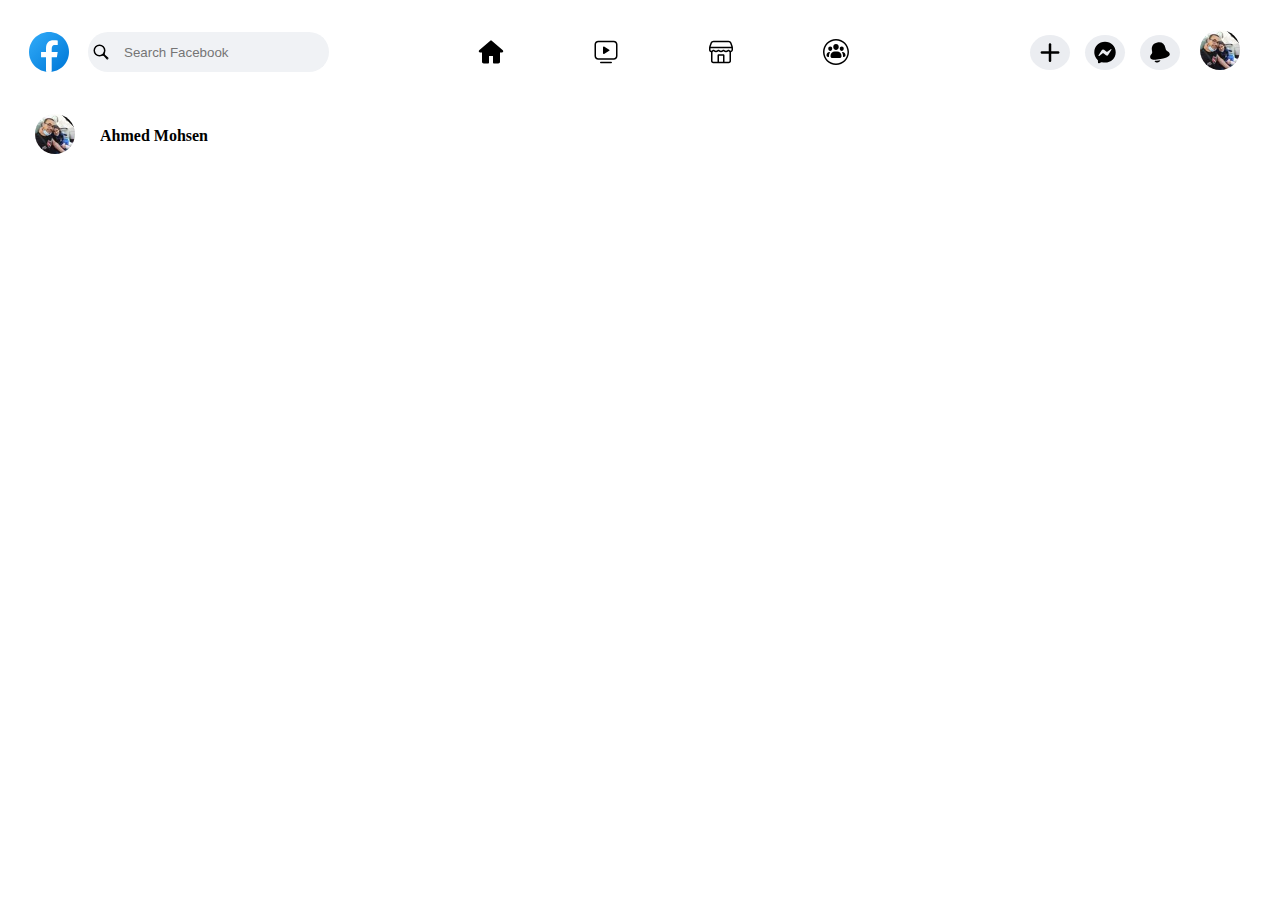
==== facebook.html @ ecd32bcd "yes" ====
<!DOCTYPE html>
<html lang="en">
  <head>
    <meta charset="UTF-8" />
    <meta http-equiv="X-UA-Compatible" content="IE=edge" />
    <meta name="viewport" content="width=device-width, initial-scale=1.0" />
    <title>facebook</title>
    <link rel="stylesheet" href="face.css" />
    <link rel="stylesheet" href="fontawesome.css" />
    <link rel="stylesheet" href="solid.css" />
  </head>

  <body>
    <!-- nav -->
    <nav class="nav">
      <!-- left -->
      <div>
        <svg
          xmlns="http://www.w3.org/2000/svg"
          viewBox="0 0 48 48"
          width="48px"
          height="48px"
        >
          <linearGradient
            id="Ld6sqrtcxMyckEl6xeDdMa"
            x1="9.993"
            x2="40.615"
            y1="9.993"
            y2="40.615"
            gradientUnits="userSpaceOnUse"
          >
            <stop offset="0" stop-color="#2aa4f4" />
            <stop offset="1" stop-color="#007ad9" />
          </linearGradient>
          <path
            fill="url(#Ld6sqrtcxMyckEl6xeDdMa)"
            d="M24,4C12.954,4,4,12.954,4,24s8.954,20,20,20s20-8.954,20-20S35.046,4,24,4z"
          />
          <path
            fill="#fff"
            d="M26.707,29.301h5.176l0.813-5.258h-5.989v-2.874c0-2.184,0.714-4.121,2.757-4.121h3.283V12.46 c-0.577-0.078-1.797-0.248-4.102-0.248c-4.814,0-7.636,2.542-7.636,8.334v3.498H16.06v5.258h4.948v14.452 C21.988,43.9,22.981,44,24,44c0.921,0,1.82-0.084,2.707-0.204V29.301z"
          />
        </svg>

        <div class="leftnav">
          <svg
            fill="currentColor"
            viewBox="0 0 16 16"
            width="1em"
            height="1em"
            class="a8c37x1j ms05siws l3qrxjdp b7h9ocf4 py1f6qlh gl3lb2sf hhz5lgdu"
          >
            <g fill-rule="evenodd" transform="translate(-448 -544)">
              <g fill-rule="nonzero">
                <path
                  d="M10.743 2.257a6 6 0 1 1-8.485 8.486 6 6 0 0 1 8.485-8.486zm-1.06 1.06a4.5 4.5 0 1 0-6.365 6.364 4.5 4.5 0 0 0 6.364-6.363z"
                  transform="translate(448 544)"
                ></path>
                <path
                  d="M10.39 8.75a2.94 2.94 0 0 0-.199.432c-.155.417-.23.849-.172 1.284.055.415.232.794.54 1.103a.75.75 0 0 0 1.112-1.004l-.051-.057a.39.39 0 0 1-.114-.24c-.021-.155.014-.356.09-.563.031-.081.06-.145.08-.182l.012-.022a.75.75 0 1 0-1.299-.752z"
                  transform="translate(448 544)"
                ></path>
                <path
                  d="M9.557 11.659c.038-.018.09-.04.15-.064.207-.077.408-.112.562-.092.08.01.143.034.198.077l.041.036a.75.75 0 0 0 1.06-1.06 1.881 1.881 0 0 0-1.103-.54c-.435-.058-.867.018-1.284.175-.189.07-.336.143-.433.2a.75.75 0 0 0 .624 1.356l.066-.027.12-.061z"
                  transform="translate(448 544)"
                ></path>
                <path
                  d="m13.463 15.142-.04-.044-3.574-4.192c-.599-.703.355-1.656 1.058-1.057l4.191 3.574.044.04c.058.059.122.137.182.24.249.425.249.96-.154 1.41l-.057.057c-.45.403-.986.403-1.411.154a1.182 1.182 0 0 1-.24-.182zm.617-.616.444-.444a.31.31 0 0 0-.063-.052c-.093-.055-.263-.055-.35.024l.208.232.207-.206.006.007-.22.257-.026-.024.033-.034.025.027-.257.22-.007-.007zm-.027-.415c-.078.088-.078.257-.023.35a.31.31 0 0 0 .051.063l.205-.204-.233-.209z"
                  transform="translate(448 544)"
                ></path>
              </g>
            </g>
          </svg>
          <input
            dir="ltr"
            aria-autocomplete="list"
            aria-expanded="false"
            aria-label="Search Facebook"
            role="combobox"
            placeholder="Search Facebook"
            autocomplete="off"
            spellcheck="false"
            aria-invalid="false"
            class="oajrlxb2 f1sip0of hidtqoto e70eycc3 hzawbc8m ijkhr0an pvl4gcvk sgqwj88q b1f16np4 hdh3q7d8 dwo3fsh8 g5ia77u1 qu0x051f esr5mh6w e9989ue4 r7d6kgcz br7hx15l h2jyy9rg n3ddgdk9 owxd89k7 rq0escxv oo9gr5id mg4g778l buofh1pr g5gj957u ihxqhq3m jq4qci2q hpfvmrgz lzcic4wl l9j0dhe7 iu8raji3 l60d2q6s dflh9lhu hwnh5xvq scb9dxdr qypqp5cg rmlgq0sb dzqu5etb aj8hi1zk kd8v7px7 r4fl40cc m07ooulj mzan44vs"
            type="search"
            value=""
          />
        </div>
      </div>

      <!-- med -->
      <div class="mednav" id="mednav">
        <div>
          <svg
            viewBox="0 0 28 28"
            class="a8c37x1j ms05siws l3qrxjdp b7h9ocf4 g28tu32o"
            fill="currentColor"
            height="28"
            width="28"
          >
            <path
              d="M25.825 12.29C25.824 12.289 25.823 12.288 25.821 12.286L15.027 2.937C14.752 2.675 14.392 2.527 13.989 2.521 13.608 2.527 13.248 2.675 13.001 2.912L2.175 12.29C1.756 12.658 1.629 13.245 1.868 13.759 2.079 14.215 2.567 14.479 3.069 14.479L5 14.479 5 23.729C5 24.695 5.784 25.479 6.75 25.479L11 25.479C11.552 25.479 12 25.031 12 24.479L12 18.309C12 18.126 12.148 17.979 12.33 17.979L15.67 17.979C15.852 17.979 16 18.126 16 18.309L16 24.479C16 25.031 16.448 25.479 17 25.479L21.25 25.479C22.217 25.479 23 24.695 23 23.729L23 14.479 24.931 14.479C25.433 14.479 25.921 14.215 26.132 13.759 26.371 13.245 26.244 12.658 25.825 12.29"
            ></path>
          </svg>
        </div>

        <div>
          <svg
            viewBox="0 0 28 28"
            class="a8c37x1j ms05siws l3qrxjdp b7h9ocf4 py1f6qlh"
            fill="currentColor"
            height="28"
            width="28"
          >
            <path
              d="M8.75 25.25C8.336 25.25 8 24.914 8 24.5 8 24.086 8.336 23.75 8.75 23.75L19.25 23.75C19.664 23.75 20 24.086 20 24.5 20 24.914 19.664 25.25 19.25 25.25L8.75 25.25ZM17.163 12.846 12.055 15.923C11.591 16.202 11 15.869 11 15.327L11 9.172C11 8.631 11.591 8.297 12.055 8.576L17.163 11.654C17.612 11.924 17.612 12.575 17.163 12.846ZM21.75 20.25C22.992 20.25 24 19.242 24 18L24 6.5C24 5.258 22.992 4.25 21.75 4.25L6.25 4.25C5.008 4.25 4 5.258 4 6.5L4 18C4 19.242 5.008 20.25 6.25 20.25L21.75 20.25ZM21.75 21.75 6.25 21.75C4.179 21.75 2.5 20.071 2.5 18L2.5 6.5C2.5 4.429 4.179 2.75 6.25 2.75L21.75 2.75C23.821 2.75 25.5 4.429 25.5 6.5L25.5 18C25.5 20.071 23.821 21.75 21.75 21.75Z"
            ></path>
          </svg>
        </div>

        <div>
          <svg
            viewBox="0 0 28 28"
            class="a8c37x1j ms05siws l3qrxjdp b7h9ocf4 py1f6qlh"
            fill="currentColor"
            height="28"
            width="28"
          >
            <path
              d="M17.5 23.75 21.75 23.75C22.164 23.75 22.5 23.414 22.5 23L22.5 14 22.531 14C22.364 13.917 22.206 13.815 22.061 13.694L21.66 13.359C21.567 13.283 21.433 13.283 21.34 13.36L21.176 13.497C20.591 13.983 19.855 14.25 19.095 14.25L18.869 14.25C18.114 14.25 17.382 13.987 16.8 13.506L16.616 13.354C16.523 13.278 16.39 13.278 16.298 13.354L16.113 13.507C15.53 13.987 14.798 14.25 14.044 14.25L13.907 14.25C13.162 14.25 12.439 13.994 11.861 13.525L11.645 13.35C11.552 13.275 11.419 13.276 11.328 13.352L11.155 13.497C10.57 13.984 9.834 14.25 9.074 14.25L8.896 14.25C8.143 14.25 7.414 13.989 6.832 13.511L6.638 13.351C6.545 13.275 6.413 13.275 6.32 13.351L5.849 13.739C5.726 13.84 5.592 13.928 5.452 14L5.5 14 5.5 23C5.5 23.414 5.836 23.75 6.25 23.75L10.5 23.75 10.5 17.5C10.5 16.81 11.06 16.25 11.75 16.25L16.25 16.25C16.94 16.25 17.5 16.81 17.5 17.5L17.5 23.75ZM3.673 8.75 24.327 8.75C24.3 8.66 24.271 8.571 24.238 8.483L23.087 5.355C22.823 4.688 22.178 4.25 21.461 4.25L6.54 4.25C5.822 4.25 5.177 4.688 4.919 5.338L3.762 8.483C3.729 8.571 3.7 8.66 3.673 8.75ZM24.5 10.25 3.5 10.25 3.5 12C3.5 12.414 3.836 12.75 4.25 12.75L4.421 12.75C4.595 12.75 4.763 12.69 4.897 12.58L5.368 12.193C6.013 11.662 6.945 11.662 7.59 12.193L7.784 12.352C8.097 12.609 8.49 12.75 8.896 12.75L9.074 12.75C9.483 12.75 9.88 12.607 10.194 12.345L10.368 12.2C11.01 11.665 11.941 11.659 12.589 12.185L12.805 12.359C13.117 12.612 13.506 12.75 13.907 12.75L14.044 12.75C14.45 12.75 14.844 12.608 15.158 12.35L15.343 12.197C15.989 11.663 16.924 11.663 17.571 12.197L17.755 12.35C18.068 12.608 18.462 12.75 18.869 12.75L19.095 12.75C19.504 12.75 19.901 12.606 20.216 12.344L20.38 12.208C21.028 11.666 21.972 11.666 22.62 12.207L23.022 12.542C23.183 12.676 23.387 12.75 23.598 12.75 24.097 12.75 24.5 12.347 24.5 11.85L24.5 10.25ZM24 14.217 24 23C24 24.243 22.993 25.25 21.75 25.25L6.25 25.25C5.007 25.25 4 24.243 4 23L4 14.236C2.875 14.112 2 13.158 2 12L2 9.951C2 9.272 2.12 8.6 2.354 7.964L3.518 4.802C4.01 3.563 5.207 2.75 6.54 2.75L21.461 2.75C22.793 2.75 23.99 3.563 24.488 4.819L25.646 7.964C25.88 8.6 26 9.272 26 9.951L26 11.85C26 13.039 25.135 14.026 24 14.217ZM16 23.75 16 17.75 12 17.75 12 23.75 16 23.75Z"
            ></path>
          </svg>
        </div>

        <div>
          <svg
            viewBox="0 0 28 28"
            class="a8c37x1j ms05siws l3qrxjdp b7h9ocf4 py1f6qlh"
            fill="currentColor"
            height="28"
            width="28"
          >
            <path
              d="M25.5 14C25.5 7.649 20.351 2.5 14 2.5 7.649 2.5 2.5 7.649 2.5 14 2.5 20.351 7.649 25.5 14 25.5 20.351 25.5 25.5 20.351 25.5 14ZM27 14C27 21.18 21.18 27 14 27 6.82 27 1 21.18 1 14 1 6.82 6.82 1 14 1 21.18 1 27 6.82 27 14ZM7.479 14 7.631 14C7.933 14 8.102 14.338 7.934 14.591 7.334 15.491 6.983 16.568 6.983 17.724L6.983 18.221C6.983 18.342 6.99 18.461 7.004 18.578 7.03 18.802 6.862 19 6.637 19L6.123 19C5.228 19 4.5 18.25 4.5 17.327 4.5 15.492 5.727 14 7.479 14ZM20.521 14C22.274 14 23.5 15.492 23.5 17.327 23.5 18.25 22.772 19 21.878 19L21.364 19C21.139 19 20.97 18.802 20.997 18.578 21.01 18.461 21.017 18.342 21.017 18.221L21.017 17.724C21.017 16.568 20.667 15.491 20.067 14.591 19.899 14.338 20.067 14 20.369 14L20.521 14ZM8.25 13C7.147 13 6.25 11.991 6.25 10.75 6.25 9.384 7.035 8.5 8.25 8.5 9.465 8.5 10.25 9.384 10.25 10.75 10.25 11.991 9.353 13 8.25 13ZM19.75 13C18.647 13 17.75 11.991 17.75 10.75 17.75 9.384 18.535 8.5 19.75 8.5 20.965 8.5 21.75 9.384 21.75 10.75 21.75 11.991 20.853 13 19.75 13ZM15.172 13.5C17.558 13.5 19.5 15.395 19.5 17.724L19.5 18.221C19.5 19.202 18.683 20 17.677 20L10.323 20C9.317 20 8.5 19.202 8.5 18.221L8.5 17.724C8.5 15.395 10.441 13.5 12.828 13.5L15.172 13.5ZM16.75 9C16.75 10.655 15.517 12 14 12 12.484 12 11.25 10.655 11.25 9 11.25 7.15 12.304 6 14 6 15.697 6 16.75 7.15 16.75 9Z"
            ></path>
          </svg>
        </div>
      </div>

      <!-- right -->
      <div class="rightnav">
        <svg
          fill="currentColor"
          viewBox="0 0 20 20"
          width="1em"
          height="1em"
          class="a8c37x1j ms05siws l3qrxjdp b7h9ocf4 rs22bh7c jnigpg78 odw8uiq3"
        >
          <g fill-rule="evenodd" transform="translate(-446 -350)">
            <g fill-rule="nonzero">
              <path
                d="M95 201.5h13a1 1 0 1 0 0-2H95a1 1 0 1 0 0 2z"
                transform="translate(354.5 159.5)"
              ></path>
              <path
                d="M102.5 207v-13a1 1 0 1 0-2 0v13a1 1 0 1 0 2 0z"
                transform="translate(354.5 159.5)"
              ></path>
            </g>
          </g>
        </svg>
        <svg
          viewBox="0 0 28 28"
          alt=""
          class="a8c37x1j ms05siws l3qrxjdp b7h9ocf4 rs22bh7c"
          fill="currentColor"
          height="20"
          width="20"
        >
          <path
            d="M14 2.042c6.76 0 12 4.952 12 11.64S20.76 25.322 14 25.322a13.091 13.091 0 0 1-3.474-.461.956 .956 0 0 0-.641.047L7.5 25.959a.961.961 0 0 1-1.348-.849l-.065-2.134a.957.957 0 0 0-.322-.684A11.389 11.389 0 0 1 2 13.682C2 6.994 7.24 2.042 14 2.042ZM6.794 17.086a.57.57 0 0 0 .827.758l3.786-2.874a.722.722 0 0 1 .868 0l2.8 2.1a1.8 1.8 0 0 0 2.6-.481l3.525-5.592a.57.57 0 0 0-.827-.758l-3.786 2.874a.722.722 0 0 1-.868 0l-2.8-2.1a1.8 1.8 0 0 0-2.6.481Z"
          ></path>
        </svg>
        <svg
          viewBox="0 0 28 28"
          alt=""
          class="a8c37x1j ms05siws l3qrxjdp b7h9ocf4 rs22bh7c"
          fill="currentColor"
          height="20"
          width="20"
        >
          <path
            d="M7.847 23.488C9.207 23.488 11.443 23.363 14.467 22.806 13.944 24.228 12.581 25.247 10.98 25.247 9.649 25.247 8.483 24.542 7.825 23.488L7.847 23.488ZM24.923 15.73C25.17 17.002 24.278 18.127 22.27 19.076 21.17 19.595 18.724 20.583 14.684 21.369 11.568 21.974 9.285 22.113 7.848 22.113 7.421 22.113 7.068 22.101 6.79 22.085 4.574 21.958 3.324 21.248 3.077 19.976 2.702 18.049 3.295 17.305 4.278 16.073L4.537 15.748C5.2 14.907 5.459 14.081 5.035 11.902 4.086 7.022 6.284 3.687 11.064 2.753 15.846 1.83 19.134 4.096 20.083 8.977 20.506 11.156 21.056 11.824 21.986 12.355L21.986 12.356 22.348 12.561C23.72 13.335 24.548 13.802 24.923 15.73Z"
          ></path>
        </svg>
        <g mask="url(#jsc_c_3t)"
          ><image
            style="height: 40px; width: 40px"
            x="0"
            y="0"
            height="100%"
            preserveAspectRatio="xMidYMid slice"
            width="100%"
            xlink:href="https://scontent.fcai21-4.fna.fbcdn.net/v/t39.30808-1/257950673_10159312691854818_7043583014109895877_n.jpg?stp=cp0_dst-jpg_p60x60&amp;_nc_cat=104&amp;ccb=1-7&amp;_nc_sid=7206a8&amp;_nc_eui2=AeHtobD1GtUTITddiIUxSZUe62Fo2eQGNEPrYWjZ5AY0Q2TSoktEBeimX6ynIO6PxyY&amp;_nc_ohc=VzRSm079FroAX9kzS0B&amp;_nc_ht=scontent.fcai21-4.fna&amp;oh=00_AT8LYUHZH1LqbKTn0NOoNEoVszwnWvYd9lSJrccWvgQcdA&amp;oe=62EB4AF7"
            src="257950673_10159312691854818_7043583014109895877_n.jpg"
          ></image
          ><circle
            class="mlqo0dh0 georvekb s6kb5r3f"
            cx="20"
            cy="20"
            r="20"
          ></circle
        ></g>
      </div>
    </nav>
    <main class="main">
      <aside>
        <div class="leftside">
          <g mask="url(#jsc_c_3t)"
          ><image
            style="height: 40px; width: 40px"
            x="0"
            y="0"
            height="100%"
            preserveAspectRatio="xMidYMid slice"
            width="100%"
            xlink:href="https://scontent.fcai21-4.fna.fbcdn.net/v/t39.30808-1/257950673_10159312691854818_7043583014109895877_n.jpg?stp=cp0_dst-jpg_p60x60&amp;_nc_cat=104&amp;ccb=1-7&amp;_nc_sid=7206a8&amp;_nc_eui2=AeHtobD1GtUTITddiIUxSZUe62Fo2eQGNEPrYWjZ5AY0Q2TSoktEBeimX6ynIO6PxyY&amp;_nc_ohc=VzRSm079FroAX9kzS0B&amp;_nc_ht=scontent.fcai21-4.fna&amp;oh=00_AT8LYUHZH1LqbKTn0NOoNEoVszwnWvYd9lSJrccWvgQcdA&amp;oe=62EB4AF7"
            src="257950673_10159312691854818_7043583014109895877_n.jpg"
          ></image
          ><circle
            class="mlqo0dh0 georvekb s6kb5r3f"
            cx="20"
            cy="20"
            r="20"
          ></circle
        ></g>
        <p>Ahmed Mohsen</p>
        </div>

        <div>
          
        </div>
      </aside>
      <div></div>
      <div></div>
    </main>
  </body>
</html>
---- face.css ----
* {
  box-sizing: border-box;
  overflow: hidden;
  margin: 5px 5px;
  padding: 0;
}
.nav {
  display: flex;
  justify-content: space-between;
  align-items: center;
}
.nav * {
  margin: 5px;
}
.nav div {
  display: flex;
  justify-content: center;
  align-items: center;
  gap: 5px;
}
/* left nav */

.leftnav input {
  border: none;
  background-color: #f0f2f5;
  height: 30px;
  width: 200px;
}
.leftnav {
  border-radius: 20px;
  background-color: #f0f2f5;
}
/* med nav */
#mednav {
  display: flex;
  justify-content: flex-start;
  width: 39%;
  height: 50px;
}
.mednav div {
  width: 100px;
  margin: auto 5px;
  padding: 0;
}
/* right */
.rightnav * {
  border-radius: 50%;
}
.rightnav svg {
  background-color: #ebedf1;
  padding: 5px;
  width: 40px;
  height: 35px;
}

/* main */
.main {
  display: flex;
  flex-direction: column;
  justify-content: center;
}
.leftside {
  display: inline-flex;
  align-items: center;
  font-weight: 600;
}

.leftside img {
  border-radius: 50%;
}
---- solid.css ----
/*!
 * Font Awesome Free 6.1.1 by @fontawesome - https://fontawesome.com
 * License - https://fontawesome.com/license/free (Icons: CC BY 4.0, Fonts: SIL OFL 1.1, Code: MIT License)
 * Copyright 2022 Fonticons, Inc.
 */
:root, :host {
  --fa-font-solid: normal 900 1em/1 "Font Awesome 6 Free"; }

@font-face {
  font-family: 'Font Awesome 6 Free';
  font-style: normal;
  font-weight: 900;
  font-display: block;
  src: url("../webfonts/fa-solid-900.woff2") format("woff2"), url("../webfonts/fa-solid-900.ttf") format("truetype"); }

.fas,
.fa-solid {
  font-family: 'Font Awesome 6 Free';
  font-weight: 900; }
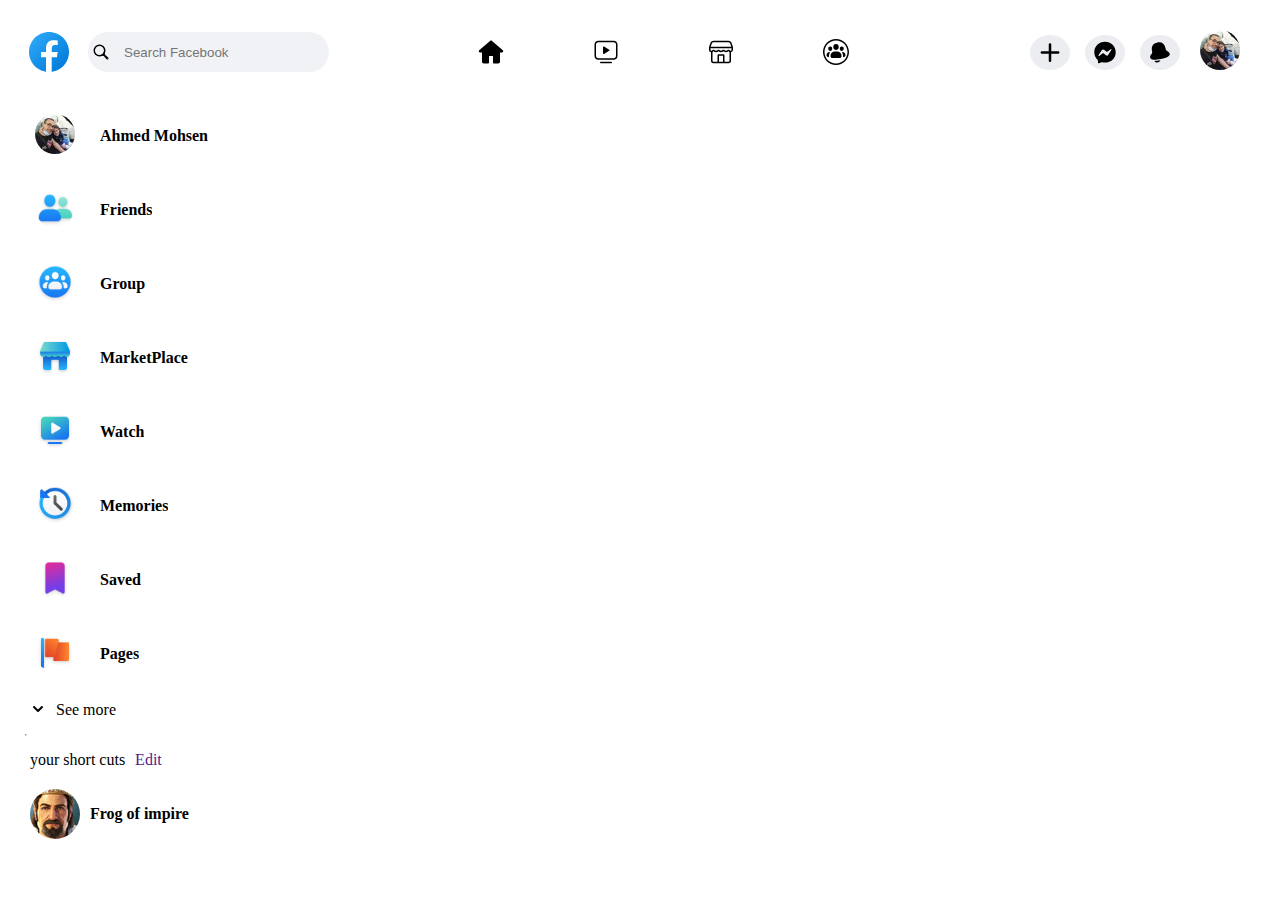
==== commit fbc0889d: "second" ====
--- a/facebook.html
+++ b/facebook.html
@@ -214,34 +214,218 @@
       </div>
     </nav>
     <main class="main">
+      <!-- aside -->
       <aside>
         <div class="leftside">
           <g mask="url(#jsc_c_3t)"
-          ><image
-            style="height: 40px; width: 40px"
-            x="0"
-            y="0"
-            height="100%"
-            preserveAspectRatio="xMidYMid slice"
-            width="100%"
-            xlink:href="https://scontent.fcai21-4.fna.fbcdn.net/v/t39.30808-1/257950673_10159312691854818_7043583014109895877_n.jpg?stp=cp0_dst-jpg_p60x60&amp;_nc_cat=104&amp;ccb=1-7&amp;_nc_sid=7206a8&amp;_nc_eui2=AeHtobD1GtUTITddiIUxSZUe62Fo2eQGNEPrYWjZ5AY0Q2TSoktEBeimX6ynIO6PxyY&amp;_nc_ohc=VzRSm079FroAX9kzS0B&amp;_nc_ht=scontent.fcai21-4.fna&amp;oh=00_AT8LYUHZH1LqbKTn0NOoNEoVszwnWvYd9lSJrccWvgQcdA&amp;oe=62EB4AF7"
-            src="257950673_10159312691854818_7043583014109895877_n.jpg"
-          ></image
-          ><circle
-            class="mlqo0dh0 georvekb s6kb5r3f"
-            cx="20"
-            cy="20"
-            r="20"
-          ></circle
-        ></g>
-        <p>Ahmed Mohsen</p>
-        </div>
-
-        <div>
-          
+            ><image
+              style="height: 40px; width: 40px"
+              x="0"
+              y="0"
+              height="100%"
+              preserveAspectRatio="xMidYMid slice"
+              width="100%"
+              xlink:href="https://scontent.fcai21-4.fna.fbcdn.net/v/t39.30808-1/257950673_10159312691854818_7043583014109895877_n.jpg?stp=cp0_dst-jpg_p60x60&amp;_nc_cat=104&amp;ccb=1-7&amp;_nc_sid=7206a8&amp;_nc_eui2=AeHtobD1GtUTITddiIUxSZUe62Fo2eQGNEPrYWjZ5AY0Q2TSoktEBeimX6ynIO6PxyY&amp;_nc_ohc=VzRSm079FroAX9kzS0B&amp;_nc_ht=scontent.fcai21-4.fna&amp;oh=00_AT8LYUHZH1LqbKTn0NOoNEoVszwnWvYd9lSJrccWvgQcdA&amp;oe=62EB4AF7"
+              src="257950673_10159312691854818_7043583014109895877_n.jpg"
+            ></image
+            ><circle
+              class="mlqo0dh0 georvekb s6kb5r3f"
+              cx="20"
+              cy="20"
+              r="20"
+            ></circle
+          ></g>
+          <p>Ahmed Mohsen</p>
+        </div>
+
+        <div class="leftside">
+          <g mask="url(#jsc_c_3t)"
+            ><image
+              style="height: 40px; width: 40px"
+              x="0"
+              y="0"
+              height="100%"
+              preserveAspectRatio="xMidYMid slice"
+              width="100%"
+              xlink:href="https://scontent.fcai21-4.fna.fbcdn.net/v/t39.30808-1/257950673_10159312691854818_7043583014109895877_n.jpg?stp=cp0_dst-jpg_p60x60&amp;_nc_cat=104&amp;ccb=1-7&amp;_nc_sid=7206a8&amp;_nc_eui2=AeHtobD1GtUTITddiIUxSZUe62Fo2eQGNEPrYWjZ5AY0Q2TSoktEBeimX6ynIO6PxyY&amp;_nc_ohc=VzRSm079FroAX9kzS0B&amp;_nc_ht=scontent.fcai21-4.fna&amp;oh=00_AT8LYUHZH1LqbKTn0NOoNEoVszwnWvYd9lSJrccWvgQcdA&amp;oe=62EB4AF7"
+              src="-XF4FQcre_i.png"
+            ></image
+            ><circle
+              class="mlqo0dh0 georvekb s6kb5r3f"
+              cx="20"
+              cy="20"
+              r="20"
+            ></circle
+          ></g>
+          <p>Friends</p>
+        </div>
+
+        <div class="leftside">
+          <g mask="url(#jsc_c_3t)"
+            ><image
+              style="height: 40px; width: 40px"
+              x="0"
+              y="0"
+              height="100%"
+              preserveAspectRatio="xMidYMid slice"
+              width="100%"
+              xlink:href="https://scontent.fcai21-4.fna.fbcdn.net/v/t39.30808-1/257950673_10159312691854818_7043583014109895877_n.jpg?stp=cp0_dst-jpg_p60x60&amp;_nc_cat=104&amp;ccb=1-7&amp;_nc_sid=7206a8&amp;_nc_eui2=AeHtobD1GtUTITddiIUxSZUe62Fo2eQGNEPrYWjZ5AY0Q2TSoktEBeimX6ynIO6PxyY&amp;_nc_ohc=VzRSm079FroAX9kzS0B&amp;_nc_ht=scontent.fcai21-4.fna&amp;oh=00_AT8LYUHZH1LqbKTn0NOoNEoVszwnWvYd9lSJrccWvgQcdA&amp;oe=62EB4AF7"
+              src="mk4dH3FK0jT.png"
+            ></image
+            ><circle
+              class="mlqo0dh0 georvekb s6kb5r3f"
+              cx="20"
+              cy="20"
+              r="20"
+            ></circle
+          ></g>
+          <p>Group</p>
+        </div>
+
+        <div class="leftside">
+          <g mask="url(#jsc_c_3t)"
+            ><image
+              style="height: 40px; width: 40px"
+              x="0"
+              y="0"
+              height="100%"
+              preserveAspectRatio="xMidYMid slice"
+              width="100%"
+              xlink:href="https://scontent.fcai21-4.fna.fbcdn.net/v/t39.30808-1/257950673_10159312691854818_7043583014109895877_n.jpg?stp=cp0_dst-jpg_p60x60&amp;_nc_cat=104&amp;ccb=1-7&amp;_nc_sid=7206a8&amp;_nc_eui2=AeHtobD1GtUTITddiIUxSZUe62Fo2eQGNEPrYWjZ5AY0Q2TSoktEBeimX6ynIO6PxyY&amp;_nc_ohc=VzRSm079FroAX9kzS0B&amp;_nc_ht=scontent.fcai21-4.fna&amp;oh=00_AT8LYUHZH1LqbKTn0NOoNEoVszwnWvYd9lSJrccWvgQcdA&amp;oe=62EB4AF7"
+              src="9BDqQflVfXI.png"
+            ></image
+            ><circle
+              class="mlqo0dh0 georvekb s6kb5r3f"
+              cx="20"
+              cy="20"
+              r="20"
+            ></circle
+          ></g>
+          <p>MarketPlace</p>
+        </div>
+
+        <div class="leftside">
+          <g mask="url(#jsc_c_3t)"
+            ><image
+              style="height: 40px; width: 40px"
+              x="0"
+              y="0"
+              height="100%"
+              preserveAspectRatio="xMidYMid slice"
+              width="100%"
+              xlink:href="https://scontent.fcai21-4.fna.fbcdn.net/v/t39.30808-1/257950673_10159312691854818_7043583014109895877_n.jpg?stp=cp0_dst-jpg_p60x60&amp;_nc_cat=104&amp;ccb=1-7&amp;_nc_sid=7206a8&amp;_nc_eui2=AeHtobD1GtUTITddiIUxSZUe62Fo2eQGNEPrYWjZ5AY0Q2TSoktEBeimX6ynIO6PxyY&amp;_nc_ohc=VzRSm079FroAX9kzS0B&amp;_nc_ht=scontent.fcai21-4.fna&amp;oh=00_AT8LYUHZH1LqbKTn0NOoNEoVszwnWvYd9lSJrccWvgQcdA&amp;oe=62EB4AF7"
+              src="A1HlI2LVo58.png"
+            ></image
+            ><circle
+              class="mlqo0dh0 georvekb s6kb5r3f"
+              cx="20"
+              cy="20"
+              r="20"
+            ></circle
+          ></g>
+          <p>Watch</p>
+        </div>
+
+        <div class="leftside">
+          <g mask="url(#jsc_c_3t)"
+            ><image
+              style="height: 40px; width: 40px"
+              x="0"
+              y="0"
+              height="100%"
+              preserveAspectRatio="xMidYMid slice"
+              width="100%"
+              xlink:href="https://scontent.fcai21-4.fna.fbcdn.net/v/t39.30808-1/257950673_10159312691854818_7043583014109895877_n.jpg?stp=cp0_dst-jpg_p60x60&amp;_nc_cat=104&amp;ccb=1-7&amp;_nc_sid=7206a8&amp;_nc_eui2=AeHtobD1GtUTITddiIUxSZUe62Fo2eQGNEPrYWjZ5AY0Q2TSoktEBeimX6ynIO6PxyY&amp;_nc_ohc=VzRSm079FroAX9kzS0B&amp;_nc_ht=scontent.fcai21-4.fna&amp;oh=00_AT8LYUHZH1LqbKTn0NOoNEoVszwnWvYd9lSJrccWvgQcdA&amp;oe=62EB4AF7"
+              src="AYj2837MmgX.png"
+            ></image
+            ><circle
+              class="mlqo0dh0 georvekb s6kb5r3f"
+              cx="20"
+              cy="20"
+              r="20"
+            ></circle
+          ></g>
+          <p>Memories</p>
+        </div>
+
+        <div class="leftside">
+          <g mask="url(#jsc_c_3t)"
+            ><image
+              style="height: 40px; width: 40px"
+              x="0"
+              y="0"
+              height="100%"
+              preserveAspectRatio="xMidYMid slice"
+              width="100%"
+              xlink:href="https://scontent.fcai21-4.fna.fbcdn.net/v/t39.30808-1/257950673_10159312691854818_7043583014109895877_n.jpg?stp=cp0_dst-jpg_p60x60&amp;_nc_cat=104&amp;ccb=1-7&amp;_nc_sid=7206a8&amp;_nc_eui2=AeHtobD1GtUTITddiIUxSZUe62Fo2eQGNEPrYWjZ5AY0Q2TSoktEBeimX6ynIO6PxyY&amp;_nc_ohc=VzRSm079FroAX9kzS0B&amp;_nc_ht=scontent.fcai21-4.fna&amp;oh=00_AT8LYUHZH1LqbKTn0NOoNEoVszwnWvYd9lSJrccWvgQcdA&amp;oe=62EB4AF7"
+              src="savj2837MmgX.png"
+            ></image
+            ><circle
+              class="mlqo0dh0 georvekb s6kb5r3f"
+              cx="20"
+              cy="20"
+              r="20"
+            ></circle
+          ></g>
+          <p>Saved</p>
+        </div>
+
+        <div class="leftside">
+          <g mask="url(#jsc_c_3t)"
+            ><image
+              style="height: 40px; width: 40px"
+              x="0"
+              y="0"
+              height="100%"
+              preserveAspectRatio="xMidYMid slice"
+              width="100%"
+              xlink:href="https://scontent.fcai21-4.fna.fbcdn.net/v/t39.30808-1/257950673_10159312691854818_7043583014109895877_n.jpg?stp=cp0_dst-jpg_p60x60&amp;_nc_cat=104&amp;ccb=1-7&amp;_nc_sid=7206a8&amp;_nc_eui2=AeHtobD1GtUTITddiIUxSZUe62Fo2eQGNEPrYWjZ5AY0Q2TSoktEBeimX6ynIO6PxyY&amp;_nc_ohc=VzRSm079FroAX9kzS0B&amp;_nc_ht=scontent.fcai21-4.fna&amp;oh=00_AT8LYUHZH1LqbKTn0NOoNEoVszwnWvYd9lSJrccWvgQcdA&amp;oe=62EB4AF7"
+              src="pagehepQ2OeZg.png"
+            ></image
+            ><circle
+              class="mlqo0dh0 georvekb s6kb5r3f"
+              cx="20"
+              cy="20"
+              r="20"
+            ></circle
+          ></g>
+          <p>Pages</p>
+        </div>
+
+        <div class="last_item_side">
+          <svg
+            fill="currentColor"
+            viewBox="0 0 16 16"
+            width="1em"
+            height="1em"
+            class="a8c37x1j ms05siws l3qrxjdp b7h9ocf4 rs22bh7c jnigpg78 odw8uiq3"
+          >
+            <g fill-rule="evenodd" transform="translate(-448 -544)">
+              <path
+                fill-rule="nonzero"
+                d="M452.707 549.293a1 1 0 0 0-1.414 1.414l4 4a1 1 0 0 0 1.414 0l4-4a1 1 0 0 0-1.414-1.414L456 552.586l-3.293-3.293z"
+              ></path>
+            </g>
+          </svg>
+          <p>See more</p>
+        </div>
+        <hr />
+        <!-- bottom side -->
+        <div class="bot_side">
+          <p>your short cuts</p>
+          <a href="">Edit</a>
+        </div>
+        <div class="leftside">
+          <img src="11405239_786131601497923_1105720388_n.png" alt="image" />
+          <p href="">Frog of impire</p>
         </div>
       </aside>
-      <div></div>
+
+
+      <!-- center -->
+      <div>
+        
+      </div>
       <div></div>
     </main>
   </body>
--- a/face.css
+++ b/face.css
@@ -1,8 +1,9 @@
 * {
   box-sizing: border-box;
-  overflow: hidden;
+  overflow: auto;
   margin: 5px 5px;
   padding: 0;
+  text-decoration: none;
 }
 .nav {
   display: flex;
@@ -68,3 +69,21 @@
 .leftside img {
   border-radius: 50%;
 }
+/* aside */
+aside {
+  display: flex;
+  flex-direction: column;
+  justify-content: flex-start;
+  align-items: flex-start;
+}
+.last_item_side {
+  display: flex;
+  justify-content: flex-start;
+  align-items: flex-start;
+  width: 25%;
+}
+.bot_side {
+  display: flex;
+  align-items: center;
+  width: 25%;
+}
